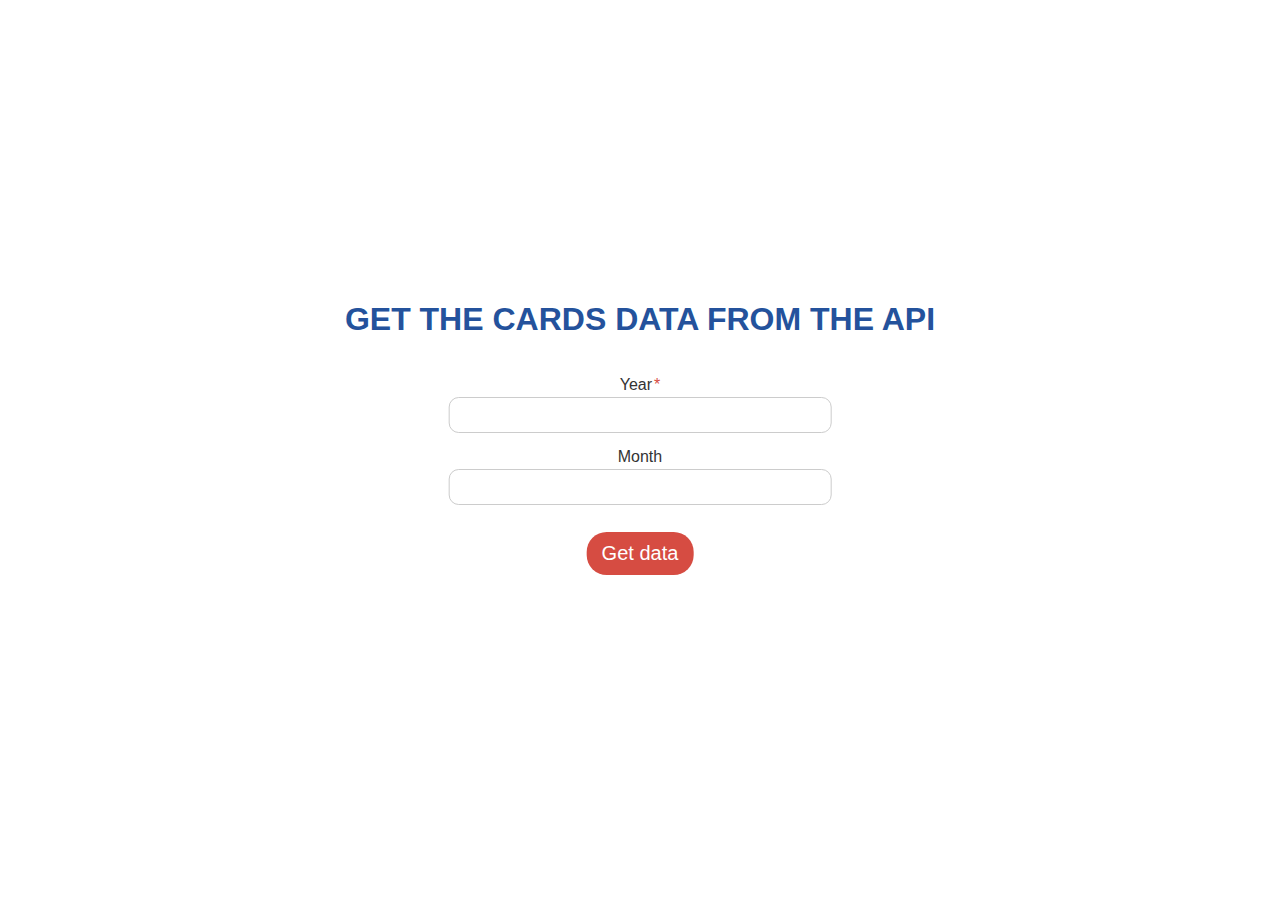
==== public/index.html @ f1639e93 "year and month input added" ====
<!DOCTYPE html>
<html lang="en">
  <head>
    <meta charset="UTF-8" />
    <meta name="viewport" content="width=device-width, initial-scale=1.0" />
    <title>Cards Data Web Connector</title>

    <!--css file-->
    <link rel="stylesheet" href="style.css" />
    <!--jQuery dependency-->
    <script
      src="https://ajax.googleapis.com/ajax/libs/jquery/1.11.1/jquery.min.js"
      type="text/javascript"
    ></script>
    <!--tableau dependency-->
    <script
      src="https://connectors.tableau.com/libs/tableauwdc-2.3.latest.js"
      type="text/javascript"
    ></script>
  </head>

  <body>
    <main>
      <div class="container">
        <h1 class="main-text main-text-animated">
          Get the cards data from the api 
        </h1>
        <form class="card-form card-form-animated">
          <label for="input-year">Year<span class="mandatory">&#42;</span></label>
          <input
            type="number"
            id="input-year"
            name="input-year"
            class="input"
          />
          <label for="input-month">Month</label>
          <input
            type="number"
            id="input-month"
            name="input-month"
            class="input"
          />
          <button id="get-data" class="btn btn-red btn-animated">
            Get data
          </button>
        </form>
      </div>
    </main>

    <!--js file-->
    <script src="./app.js"></script>
  </body>
</html>
---- public/style.css ----
:root {
  --primary: #24529c;
  --secondary: #d64c42;
  --white: #fff;
}

* {
  margin: 0;
  padding: 0;
  box-sizing: inherit;
}

html {
  font-size: 62.5%;
}

body {
  font-family: -apple-system, BlinkMacSystemFont, 'Segoe UI', Roboto,
    Oxygen-Sans, Ubuntu, Cantarell, 'Helvetica Neue', sans-serif;
  font-size: 1.6rem;
  line-height: 1.5;
  color: #333;
  background: var(--white);
  box-sizing: border-box;
}

main {
  display: flex;
  place-content: center;
  place-items: center;
  height: 100vh;
}

.main-text {
  color: var(--primary);
  text-transform: uppercase;
}

.main-text-animated {
  animation: fromTop 0.75s ease-in;
}

.mandatory {
  color: var(--secondary);
  margin-left: .2rem;
}

.container {
  padding: 2rem;
}

.card-form {
  padding: 3rem;
  width: 75%;
  position: relative;
  left: 50%;
  transform: translateX(-50%);
  text-align: center;
}

.input {
  display: block;
  width: 100%;
  padding: 0.5rem;
  border: 0.1rem solid #ccc;
  border-radius: 1rem;
  font-size: 1.6rem;
  line-height: 1.5;
  color: #333;
  background: var(--white);
  margin-bottom: 1.2rem;
  text-align: center;
}

.card-form-animated {
  animation: justAppears 0.75s ease-in 0.25s;
  animation-fill-mode: backwards;
}

.input:focus{
  outline: none;
  outline: .1rem solid var(--primary);
  transform: scale(1.03);
}

.btn {
  font-size: 2rem;
  padding: 1rem 1.5rem;
  border-radius: 2rem;
  border: none;
  margin-top: 1.5rem;
}

.btn:hover {
  transform: scale(1.1);
  cursor: pointer;
}

.btn-red {
  background-color: var(--secondary);
  color: #fff;
}

.btn-animated {
  animation: fromBottom 0.75s ease-out 0.5s;
  animation-fill-mode: backwards;
}

@keyframes justAppears {
  0% {
    opacity: 0;
  }
  100% {
    opacity: 1;
  }
}

@keyframes fromTop {
  0% {
    opacity: 0;
    transform: translateY(-10rem);
  }

  100% {
    opacity: 1;
    transform: translateY(0);
  }
}

@keyframes fromBottom {
  0% {
    opacity: 0;
    transform: translateY(10rem);
  }

  100% {
    opacity: 1;
    transform: translateY(0);
  }
}
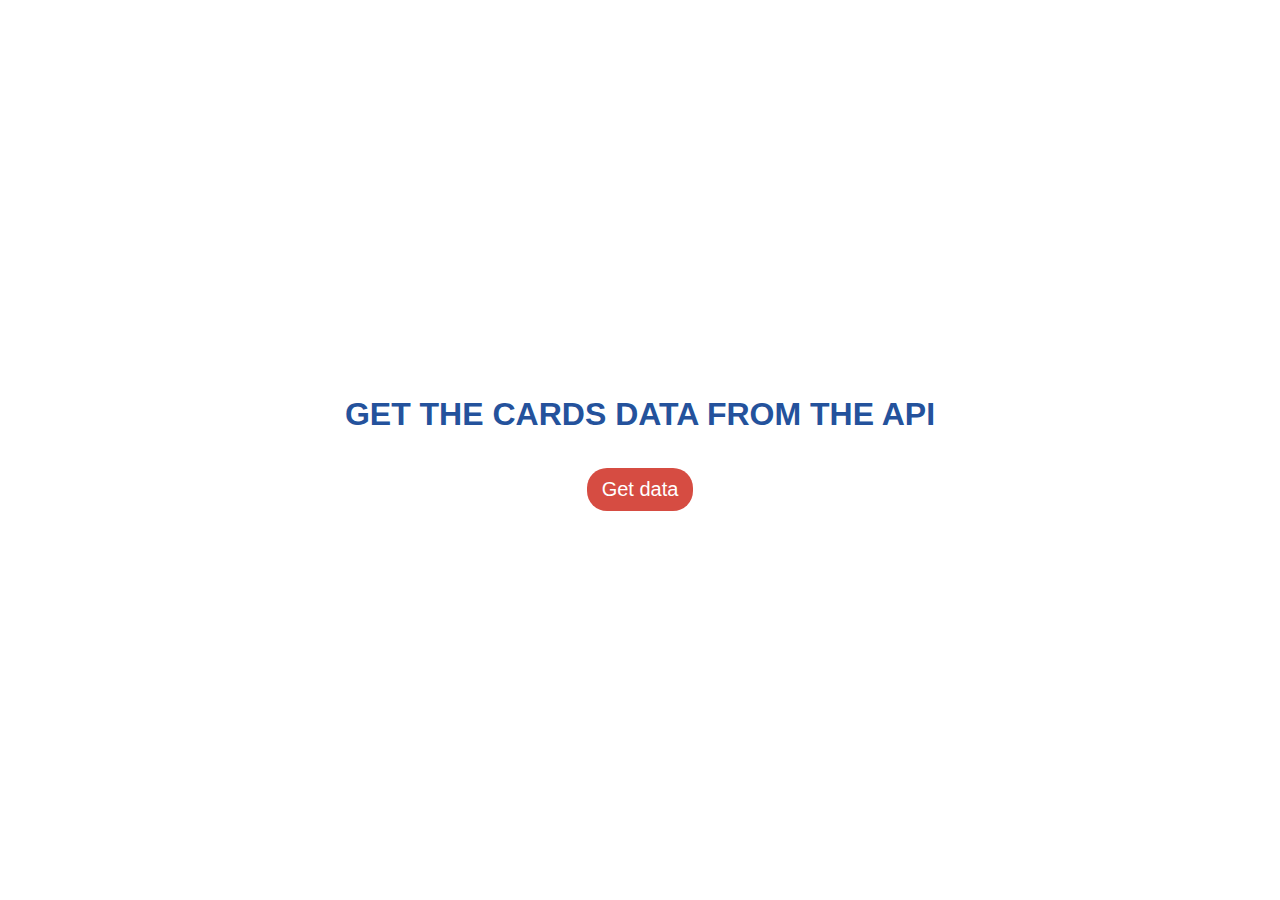
==== commit 34b0d961: "Merge pull request #1 from nicrodriguezval/development" ====
--- a/public/index.html
+++ b/public/index.html
@@ -4,7 +4,7 @@
     <meta charset="UTF-8" />
     <meta name="viewport" content="width=device-width, initial-scale=1.0" />
     <title>Cards Data Web Connector</title>
-
+    
     <!--css file-->
     <link rel="stylesheet" href="style.css" />
     <!--jQuery dependency-->
@@ -20,34 +20,15 @@
   </head>
 
   <body>
+    <header>
     <main>
       <div class="container">
-        <h1 class="main-text main-text-animated">
-          Get the cards data from the api 
-        </h1>
-        <form class="card-form card-form-animated">
-          <label for="input-year">Year<span class="mandatory">&#42;</span></label>
-          <input
-            type="number"
-            id="input-year"
-            name="input-year"
-            class="input"
-          />
-          <label for="input-month">Month</label>
-          <input
-            type="number"
-            id="input-month"
-            name="input-month"
-            class="input"
-          />
-          <button id="get-data" class="btn btn-red btn-animated">
-            Get data
-          </button>
-        </form>
+        <h1 class="main-text main-text-animated">Get the cards data from the api</h1>
+        <button id="get-data" class="btn btn-red btn-animated">Get data</button>
       </div>
     </main>
 
     <!--js file-->
     <script src="./app.js"></script>
   </body>
-</html>
+</html>--- a/public/style.css
+++ b/public/style.css
@@ -2,6 +2,9 @@
   --primary: #24529c;
   --secondary: #d64c42;
   --white: #fff;
+  --white-secondary: #ccc;
+  --black: #000;
+  --black-secondary: #333;
 }
 
 * {
@@ -19,7 +22,7 @@
     Oxygen-Sans, Ubuntu, Cantarell, 'Helvetica Neue', sans-serif;
   font-size: 1.6rem;
   line-height: 1.5;
-  color: #333;
+  color: var(--black-secondary);
   background: var(--white);
   box-sizing: border-box;
 }
@@ -34,53 +37,16 @@
 .main-text {
   color: var(--primary);
   text-transform: uppercase;
+  margin-bottom: 3rem;
 }
 
 .main-text-animated {
   animation: fromTop 0.75s ease-in;
 }
 
-.mandatory {
-  color: var(--secondary);
-  margin-left: .2rem;
-}
-
 .container {
   padding: 2rem;
-}
-
-.card-form {
-  padding: 3rem;
-  width: 75%;
-  position: relative;
-  left: 50%;
-  transform: translateX(-50%);
   text-align: center;
-}
-
-.input {
-  display: block;
-  width: 100%;
-  padding: 0.5rem;
-  border: 0.1rem solid #ccc;
-  border-radius: 1rem;
-  font-size: 1.6rem;
-  line-height: 1.5;
-  color: #333;
-  background: var(--white);
-  margin-bottom: 1.2rem;
-  text-align: center;
-}
-
-.card-form-animated {
-  animation: justAppears 0.75s ease-in 0.25s;
-  animation-fill-mode: backwards;
-}
-
-.input:focus{
-  outline: none;
-  outline: .1rem solid var(--primary);
-  transform: scale(1.03);
 }
 
 .btn {
@@ -88,7 +54,6 @@
   padding: 1rem 1.5rem;
   border-radius: 2rem;
   border: none;
-  margin-top: 1.5rem;
 }
 
 .btn:hover {
@@ -104,15 +69,6 @@
 .btn-animated {
   animation: fromBottom 0.75s ease-out 0.5s;
   animation-fill-mode: backwards;
-}
-
-@keyframes justAppears {
-  0% {
-    opacity: 0;
-  }
-  100% {
-    opacity: 1;
-  }
 }
 
 @keyframes fromTop {
@@ -137,4 +93,4 @@
     opacity: 1;
     transform: translateY(0);
   }
-}
+}